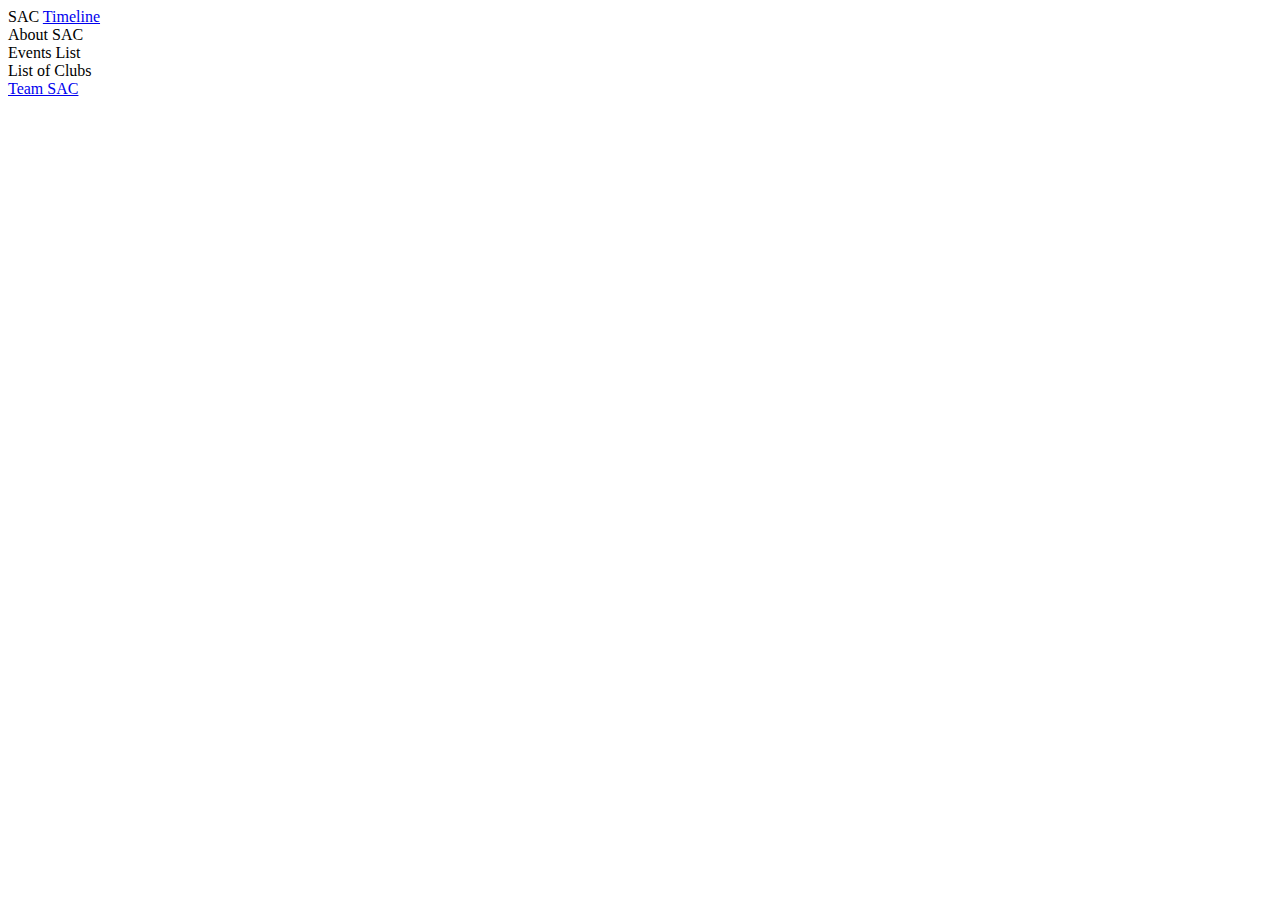
==== index.html @ 84a06117 "Skeleton Made" ====
<!DOCTYPE html>
<html lang="en">
	<head>
		<meta charset="UTF-8" />
		<meta http-equiv="X-UA-Compatible" content="IE=edge" />
		<meta name="viewport" content="width=device-width, initial-scale=1.0" />
		<link rel="stylesheet" href="index.css" />
		<title>SAC 20198007</title>
	</head>
	<body>
		<!-- HEADING with BG Image of MNNIT with link to Timeline -->
		<div class="homepage-heading">
			SAC
			<a href="./timeline.html">Timeline</a>
		</div>
		<!-- ABOUT SAC -->
		<div class="hamepage-aboutSAC">About SAC</div>
		<!-- EVENTS -->
		<div class="homepage-events">Events List</div>
		<!-- CLUBS -->
		<div class="homepage-clubs">List of Clubs</div>
		<!-- Footer with Link to everything -->
		<a href="./team.html">Team SAC</a>
	</body>
</html>
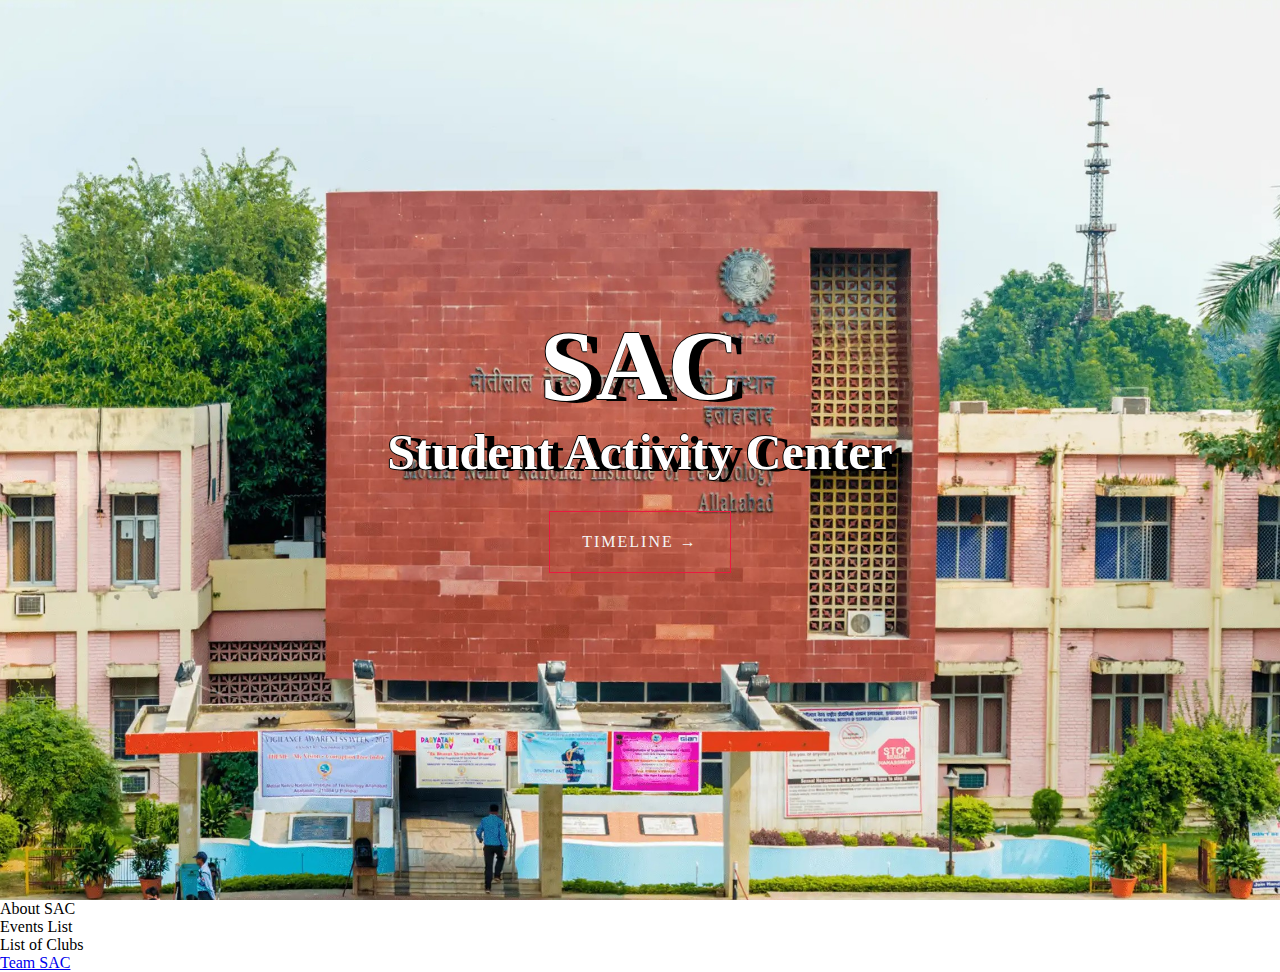
==== commit 59f58bca: "homepage heading complete" ====
--- a/index.html
+++ b/index.html
@@ -10,8 +10,13 @@
 	<body>
 		<!-- HEADING with BG Image of MNNIT with link to Timeline -->
 		<div class="homepage-heading">
-			SAC
-			<a href="./timeline.html">Timeline</a>
+			<span class="homepage-heading-title">SAC</span>
+			<span class="homepage-heading-title-full"
+				>Student Activity Center</span
+			>
+			<a class="homepage-heading-timeline-link" href="./timeline.html"
+				>Timeline →</a
+			>
 		</div>
 		<!-- ABOUT SAC -->
 		<div class="hamepage-aboutSAC">About SAC</div>
--- a/index.css
+++ b/index.css
@@ -0,0 +1,81 @@
+@import url('https://fonts.googleapis.com/css2?family=Poppins:wght@200;300;400;500;600;700;800;900&display=swap');
+
+* {
+  margin: 0px;
+  padding: 0px;
+  user-select: none;
+}
+
+:root {
+  --color-red: #ec1840;
+  --color-purple: #7a18ec;
+  --color-white: #fff;
+  --color-black-1: #111;
+  --color-black-2: #222;
+  --color-black-3: #444;
+  --speed-normal: 0.5s;
+  --speed-fast: 0.8s;
+}
+
+.homepage-heading {
+  background-image: url('./assets/mnnit.jpg');
+  height: 100vh;
+  background-position: center;
+  background-repeat: no-repeat;
+  background-size: cover;
+  display: flex;
+  flex-direction: column;
+  align-items: center;
+  justify-content: center;
+}
+
+.homepage-heading-title {
+  font-size: 100px;
+  font-weight: 600;
+  color: #fff;
+  margin-left: 10px;
+  margin-right: 10px;
+  text-shadow: 10px 2px 0 #000, 0 -1px 0 #000, 0 1px 0 #000, -1px 0 0 #000;
+}
+
+.homepage-heading-title-full {
+  font-size: 50px;
+  font-weight: 600;
+  color: #fff;
+  text-align: center;
+  margin-left: 10px;
+  margin-right: 10px;
+  margin-bottom: 10px;
+  text-shadow: 10px 2px 0 #000, 0 -1px 0 #000, 0 1px 0 #000, -1px 0 0 #000;
+}
+
+.homepage-heading-timeline-link {
+  position: relative;
+  width: 180px;
+  height: 60px;
+  margin: 20px;
+  line-height: 60px;
+  letter-spacing: 2px;
+  text-decoration: none;
+  text-transform: uppercase;
+  text-align: center;
+  color: whitesmoke;
+  transition: 0.8s;
+  border: 1px solid #ec1840;
+}
+
+.homepage-heading-timeline-link:hover {
+  border: 1px solid transparent;
+  background: #ec1840 url(https://i.postimg.cc/wBXGXbWN/pixel.png);
+  transition-delay: 0.8s;
+  background-size: 180px;
+  animation: animate 0.8s steps(8) forwards;
+}
+@keyframes animate {
+  0% {
+    background-position-y: 0;
+  }
+  100% {
+    background-position-y: -480px;
+  }
+}
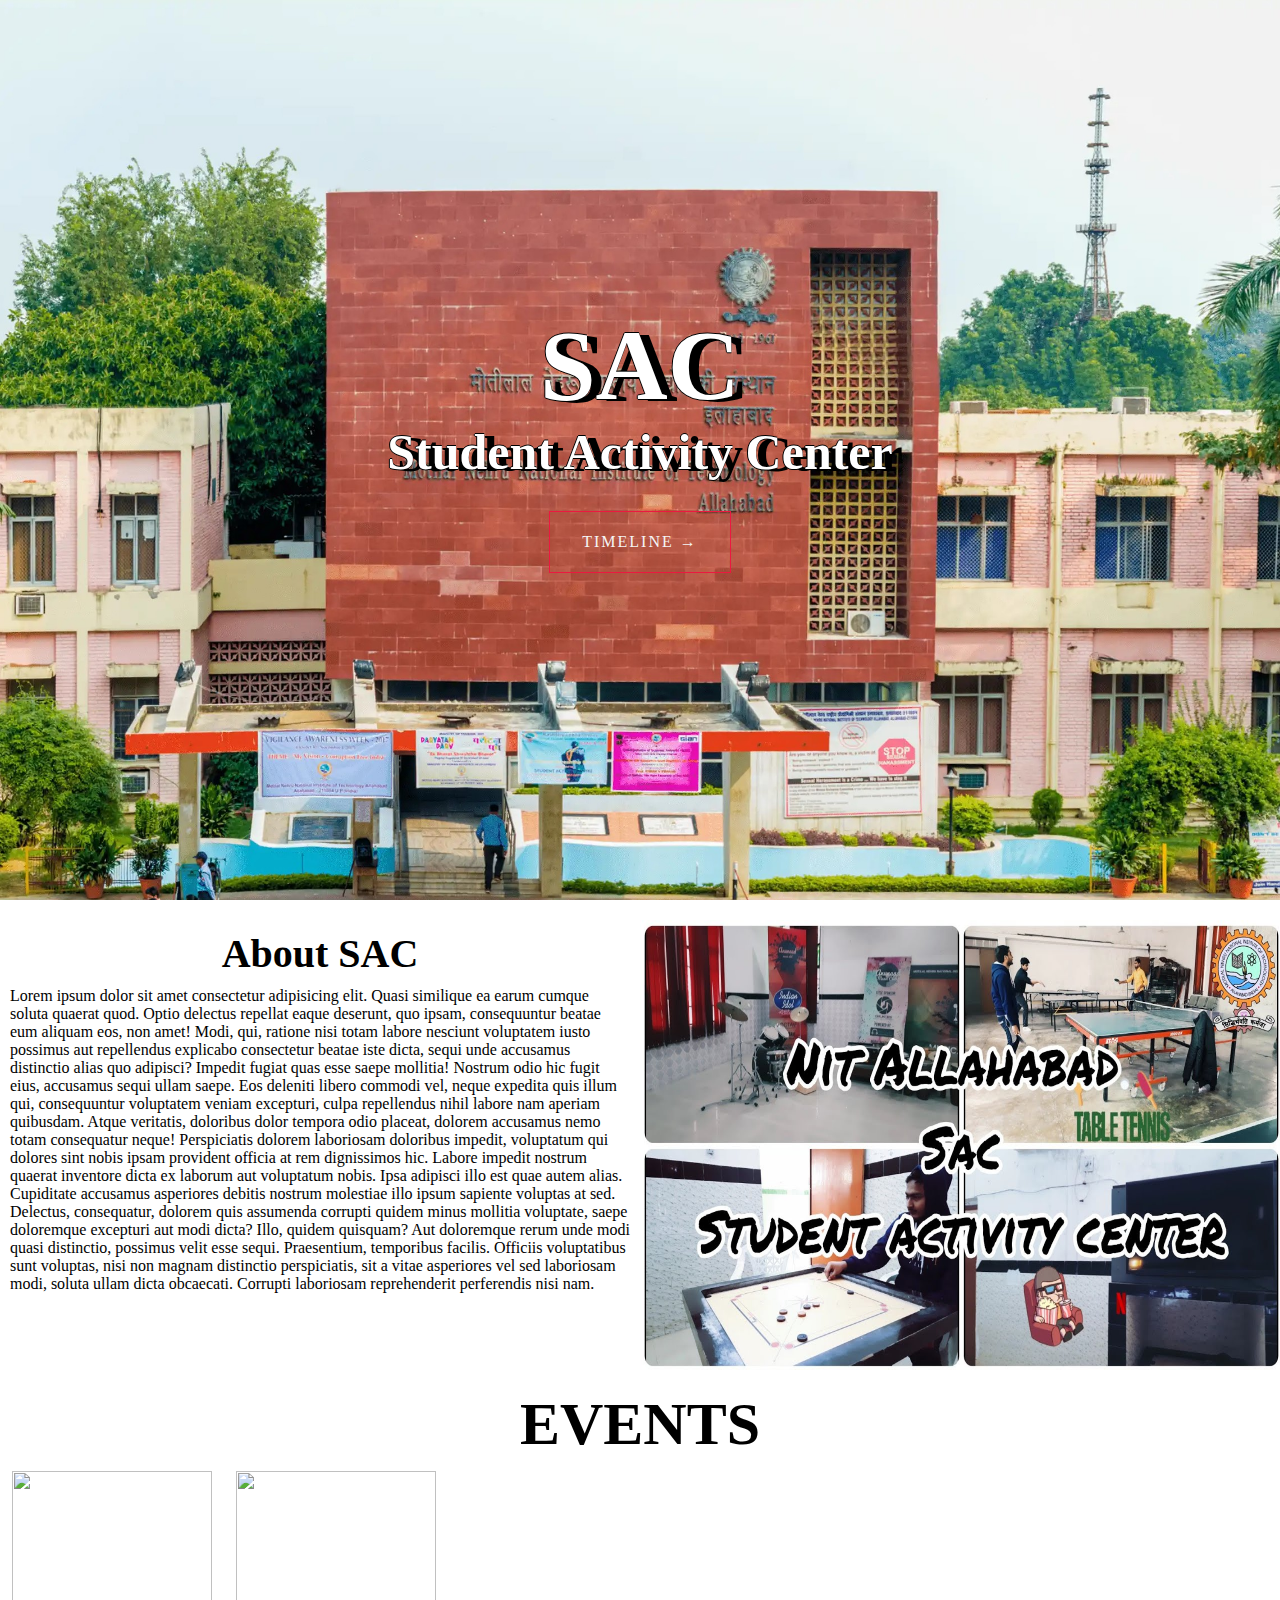
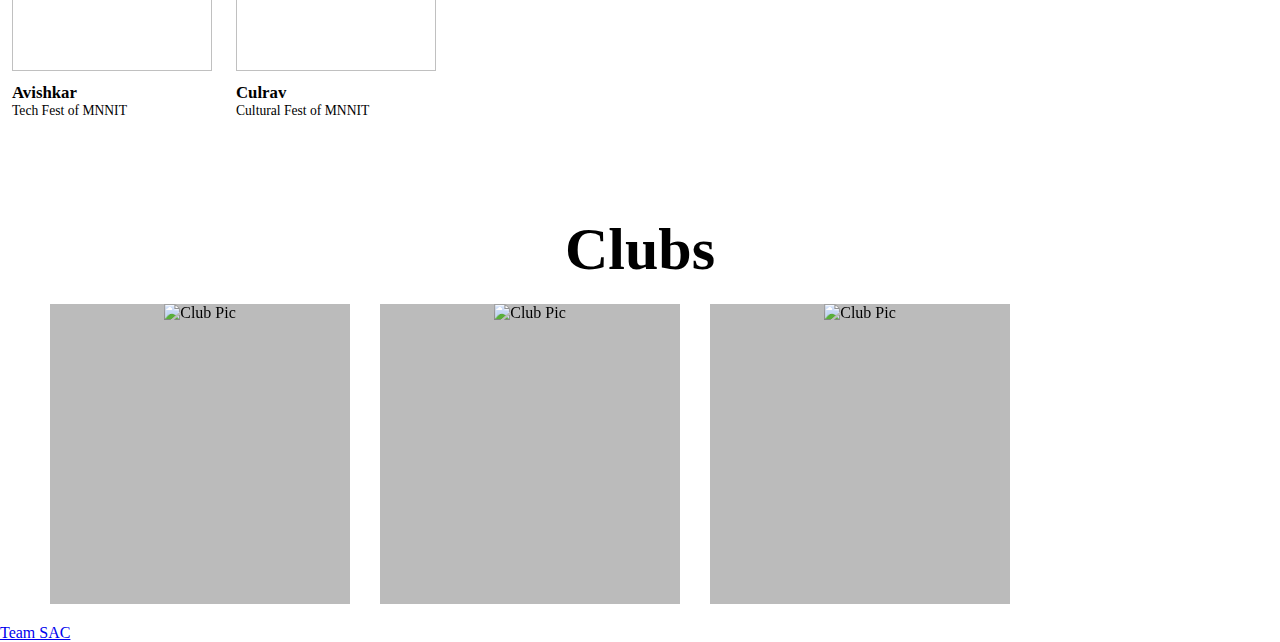
==== commit bc392bca: "About us and Events and Clubs Complete" ====
--- a/index.html
+++ b/index.html
@@ -19,11 +19,109 @@
 			>
 		</div>
 		<!-- ABOUT SAC -->
-		<div class="hamepage-aboutSAC">About SAC</div>
+		<div class="homepage-aboutSAC">
+			<div class="homepage-aboutSAC-box">
+				<div class="homepage-aboutSAC-text title">About SAC</div>
+				<div class="homepage-aboutSAC-text description">
+					Lorem ipsum dolor sit amet consectetur adipisicing elit.
+					Quasi similique ea earum cumque soluta quaerat quod. Optio
+					delectus repellat eaque deserunt, quo ipsam, consequuntur
+					beatae eum aliquam eos, non amet! Modi, qui, ratione nisi
+					totam labore nesciunt voluptatem iusto possimus aut
+					repellendus explicabo consectetur beatae iste dicta, sequi
+					unde accusamus distinctio alias quo adipisci? Impedit fugiat
+					quas esse saepe mollitia! Nostrum odio hic fugit eius,
+					accusamus sequi ullam saepe. Eos deleniti libero commodi
+					vel, neque expedita quis illum qui, consequuntur voluptatem
+					veniam excepturi, culpa repellendus nihil labore nam aperiam
+					quibusdam. Atque veritatis, doloribus dolor tempora odio
+					placeat, dolorem accusamus nemo totam consequatur neque!
+					Perspiciatis dolorem laboriosam doloribus impedit,
+					voluptatum qui dolores sint nobis ipsam provident officia at
+					rem dignissimos hic. Labore impedit nostrum quaerat
+					inventore dicta ex laborum aut voluptatum nobis. Ipsa
+					adipisci illo est quae autem alias. Cupiditate accusamus
+					asperiores debitis nostrum molestiae illo ipsum sapiente
+					voluptas at sed. Delectus, consequatur, dolorem quis
+					assumenda corrupti quidem minus mollitia voluptate, saepe
+					doloremque excepturi aut modi dicta? Illo, quidem quisquam?
+					Aut doloremque rerum unde modi quasi distinctio, possimus
+					velit esse sequi. Praesentium, temporibus facilis. Officiis
+					voluptatibus sunt voluptas, nisi non magnam distinctio
+					perspiciatis, sit a vitae asperiores vel sed laboriosam
+					modi, soluta ullam dicta obcaecati. Corrupti laboriosam
+					reprehenderit perferendis nisi nam.
+				</div>
+			</div>
+			<img
+				class="homepage-aboutSAC-box about-img"
+				src="./assets/About SAC.jpg"
+			/>
+		</div>
 		<!-- EVENTS -->
-		<div class="homepage-events">Events List</div>
+		<div class="homepage-events">
+			<div class="homepage-events-title">EVENTS</div>
+			<div class="event-row">
+				<div class="event-card">
+					<img src="https://picsum.photos/300/200" />
+					<span class="event-card-title">Avishkar</span>
+					<p class="event-card-text">Tech Fest of MNNIT</p>
+				</div>
+				<div class="event-card">
+					<img src="https://picsum.photos/300/200" />
+					<span class="event-card-title">Culrav</span>
+					<p class="event-card-text">Cultural Fest of MNNIT</p>
+				</div>
+			</div>
+		</div>
 		<!-- CLUBS -->
-		<div class="homepage-clubs">List of Clubs</div>
+		<div class="homepage-clubs">
+			<div class="homepage-club-title">Clubs</div>
+			<div class="club-row">
+				<div class="flip-card">
+					<div class="flip-card-inner">
+						<div class="flip-card-front">
+							<img
+								src="https://picsum.photos/300/200"
+								alt="Club Pic"
+								style="width: 300px; height: 300px"
+							/>
+						</div>
+						<div class="flip-card-back">
+							<h1>Club 1</h1>
+						</div>
+					</div>
+				</div>
+				<div class="flip-card">
+					<div class="flip-card-inner">
+						<div class="flip-card-front">
+							<img
+								src="https://picsum.photos/300/200"
+								alt="Club Pic"
+								style="width: 300px; height: 300px"
+							/>
+						</div>
+						<div class="flip-card-back">
+							<h1>Club 2</h1>
+						</div>
+					</div>
+				</div>
+				<div class="flip-card">
+					<div class="flip-card-inner">
+						<div class="flip-card-front">
+							<img
+								src="https://picsum.photos/300/200"
+								alt="Club Pic"
+								style="width: 300px; height: 300px"
+							/>
+						</div>
+						<div class="flip-card-back">
+							<h1>Club 3</h1>
+						</div>
+					</div>
+				</div>
+			</div>
+		</div>
 		<!-- Footer with Link to everything -->
 		<a href="./team.html">Team SAC</a>
 	</body>
--- a/index.css
+++ b/index.css
@@ -4,6 +4,9 @@
   margin: 0px;
   padding: 0px;
   user-select: none;
+}
+body::-webkit-scrollbar {
+  display: none;
 }
 
 :root {
@@ -79,3 +82,141 @@
     background-position-y: -480px;
   }
 }
+
+/* About SAC */
+.homepage-aboutSAC {
+  display: flex;
+  height: 50vh;
+  margin-bottom: 20px;
+  margin-top: 20px;
+}
+
+.homepage-aboutSAC-box {
+  width: 50vw;
+}
+.homepage-aboutSAC-text.title {
+  font-weight: 600;
+  text-align: center;
+  font-size: 40px;
+  margin-top: 10px;
+}
+.homepage-aboutSAC-text.description {
+  padding: 10px;
+  overflow: scroll;
+  height: 80%;
+}
+.homepage-aboutSAC-text.description::-webkit-scrollbar {
+  display: none;
+}
+
+.event-row {
+  align-items: stretch;
+  display: flex;
+  flex-direction: row;
+  flex-wrap: nowrap;
+  overflow-x: auto;
+  overflow-y: hidden;
+}
+.event-card {
+  max-width: 200px;
+  height: 300px;
+  padding: 0.75rem;
+  margin-bottom: 2rem;
+  border: 0;
+  flex-basis: 33.333%;
+  flex-grow: 0;
+  flex-shrink: 0;
+}
+
+.event-card > img {
+  height: 200px;
+  max-width: 200px;
+  margin-bottom: 0.75rem;
+  width: 100%;
+}
+
+.event-card-title {
+  font-size: 105%;
+  font-weight: 600;
+}
+.event-card-text {
+  font-size: 85%;
+}
+
+.homepage-events-title {
+  text-align: center;
+  font-weight: 600;
+  font-size: 60px;
+}
+
+.club-row {
+  align-items: stretch;
+  display: flex;
+  flex-direction: row;
+  flex-wrap: nowrap;
+  overflow-x: auto;
+  padding: 20px;
+}
+
+.flip-card {
+  background-color: transparent;
+  width: 300px;
+  height: 300px;
+  perspective: 1000px;
+  margin-left: 30px;
+}
+.flip-card:last-of-type {
+  background-color: transparent;
+  width: 300px;
+  height: 300px;
+  perspective: 1000px;
+  margin-left: 30px;
+  margin-right: 30px;
+}
+.flip-card-inner {
+  position: relative;
+  width: 100%;
+  height: 100%;
+  text-align: center;
+  transition: transform 0.8s;
+  transform-style: preserve-3d;
+}
+.flip-card:hover .flip-card-inner {
+  transform: rotateY(180deg);
+}
+.flip-card-front,
+.flip-card-back {
+  position: absolute;
+  width: 100%;
+  height: 100%;
+  -webkit-backface-visibility: hidden;
+  backface-visibility: hidden;
+}
+.flip-card-front {
+  background-color: #bbb;
+  color: black;
+  overflow: hidden;
+}
+.flip-card-back {
+  background-color: dodgerblue;
+  color: white;
+  transform: rotateY(180deg);
+}
+
+.homepage-club-title {
+  text-align: center;
+  font-weight: 600;
+  font-size: 60px;
+}
+
+@media only screen and (max-width: 768px) {
+  /* About SAC */
+  .homepage-aboutSAC {
+    display: block;
+    height: fit-content;
+  }
+  .homepage-aboutSAC-box {
+    width: 100vw;
+    height: 300px;
+  }
+}
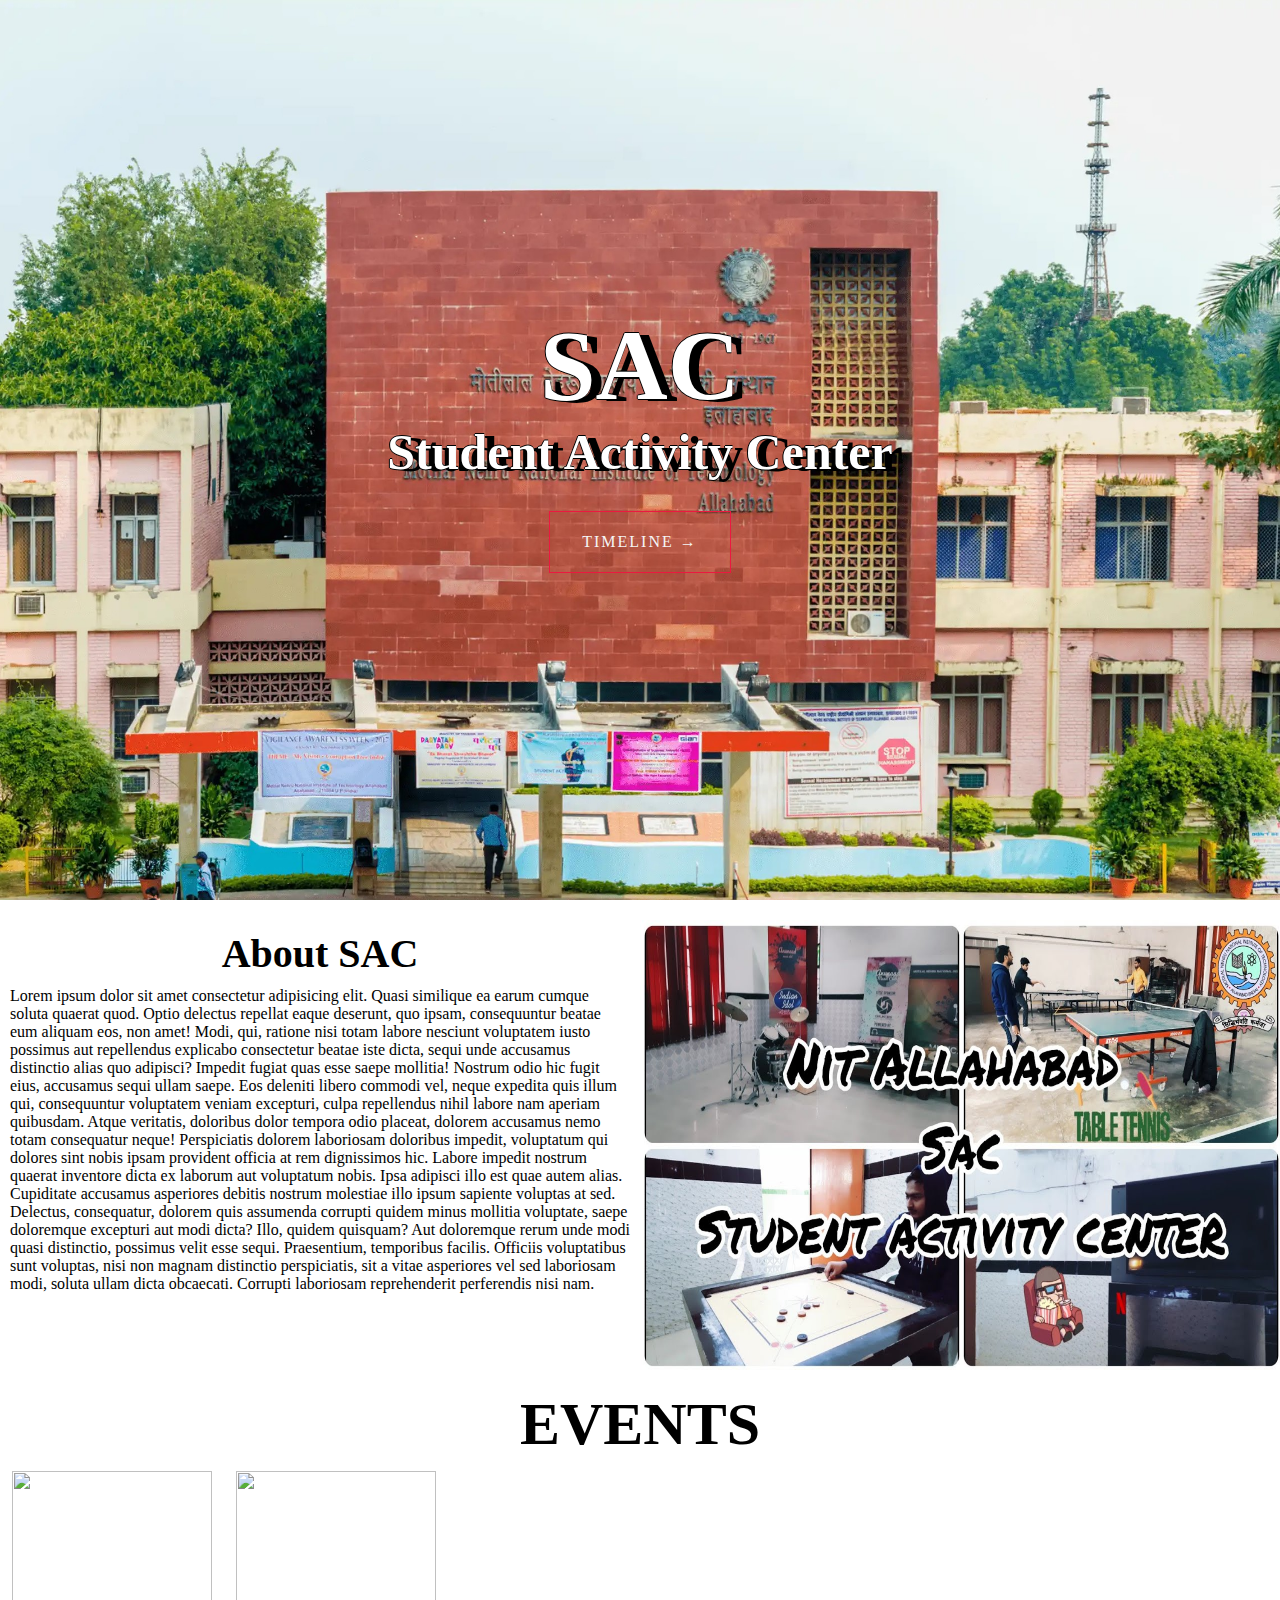
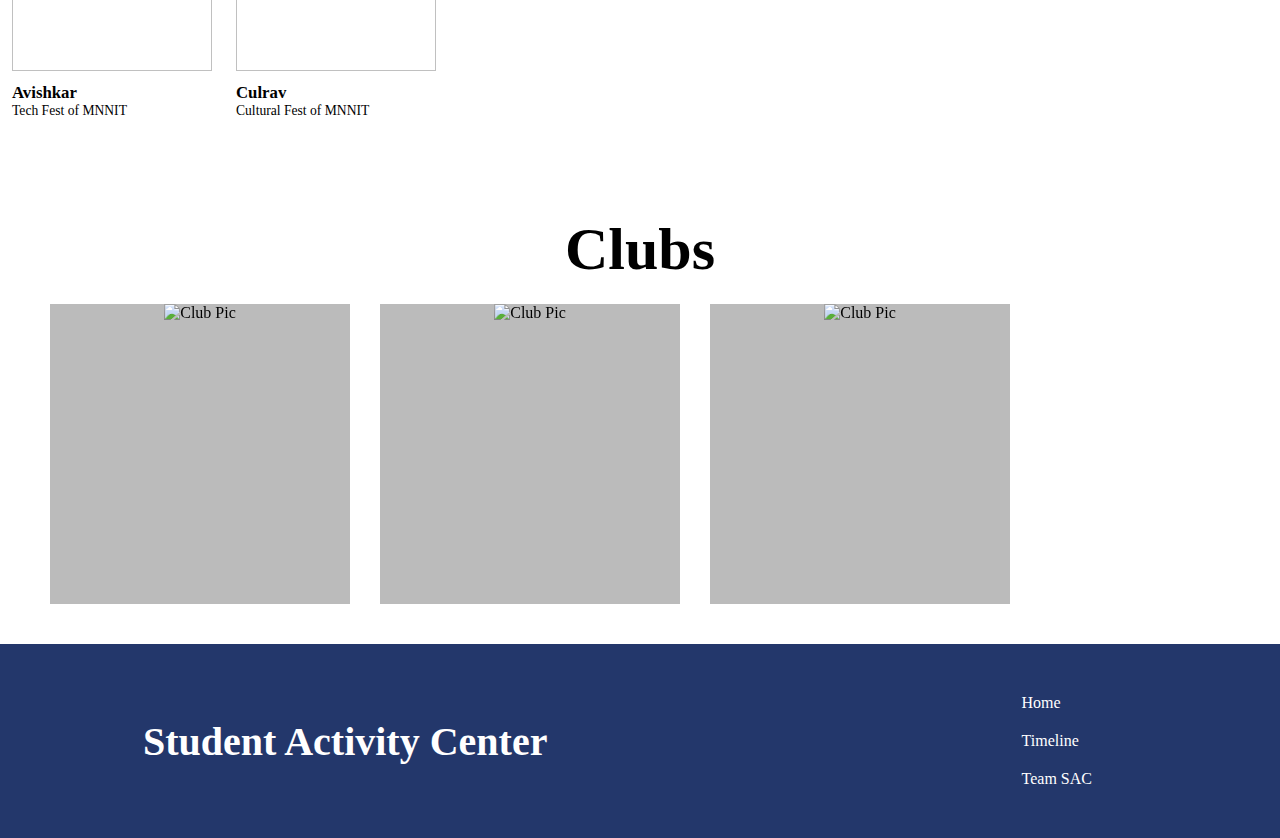
==== commit 71f91320: "Home Page Skeleton Finished" ====
--- a/index.html
+++ b/index.html
@@ -123,6 +123,15 @@
 			</div>
 		</div>
 		<!-- Footer with Link to everything -->
-		<a href="./team.html">Team SAC</a>
+		<section class="footer">
+			<div class="footer-container">
+				<div class="footer-text">Student Activity Center</div>
+				<div class="links">
+					<a href="./" class="footer-item">Home</a>
+					<a href="./timeline.html" class="footer-item">Timeline</a>
+					<a href="./team.html" class="footer-item">Team SAC</a>
+				</div>
+			</div>
+		</section>
 	</body>
 </html>
--- a/index.css
+++ b/index.css
@@ -155,6 +155,7 @@
   flex-direction: row;
   flex-wrap: nowrap;
   overflow-x: auto;
+  overflow-y: hidden;
   padding: 20px;
 }
 
@@ -175,8 +176,8 @@
 }
 .flip-card-inner {
   position: relative;
-  width: 100%;
-  height: 100%;
+  width: 300px;
+  height: 300px;
   text-align: center;
   transition: transform 0.8s;
   transform-style: preserve-3d;
@@ -187,8 +188,8 @@
 .flip-card-front,
 .flip-card-back {
   position: absolute;
-  width: 100%;
-  height: 100%;
+  width: 300px;
+  height: 300px;
   -webkit-backface-visibility: hidden;
   backface-visibility: hidden;
 }
@@ -209,7 +210,71 @@
   font-size: 60px;
 }
 
-@media only screen and (max-width: 768px) {
+.footer {
+  width: 100%;
+  margin-top: 20px;
+  background-color: rgb(35, 55, 107);
+  color: white;
+  display: flex;
+  justify-content: center;
+}
+
+.footer-container {
+  display: flex;
+  flex-wrap: wrap;
+  justify-content: space-between;
+  align-items: center;
+  padding: 20px 0px;
+  width: 80%;
+  max-width: 1280px;
+}
+
+.footer-icon {
+  min-width: 100px;
+  min-height: 100px;
+  border-radius: 50%;
+  background: rgb(18, 29, 56);
+}
+
+.footer-text {
+  text-align: center;
+  margin: 0px 15px;
+  font-weight: 600;
+  font-size: 40px;
+  cursor: default;
+  user-select: none;
+}
+
+.footer-item {
+  color: white;
+  text-decoration: none;
+  margin: 5px 0px;
+  padding: 5px 10px 5px 10px;
+}
+
+.links {
+  display: flex;
+  flex-direction: column;
+  text-align: start;
+  margin: 20px 0px;
+  padding: 0px 50px;
+}
+
+.footer-item:hover {
+  background: rgb(18, 29, 56);
+}
+
+@media (max-width: 770px) {
+  .footer-logo {
+    margin-left: auto;
+    margin-right: auto;
+  }
+
+  .links {
+    text-align: center;
+    margin-left: auto;
+    margin-right: auto;
+  }
   /* About SAC */
   .homepage-aboutSAC {
     display: block;
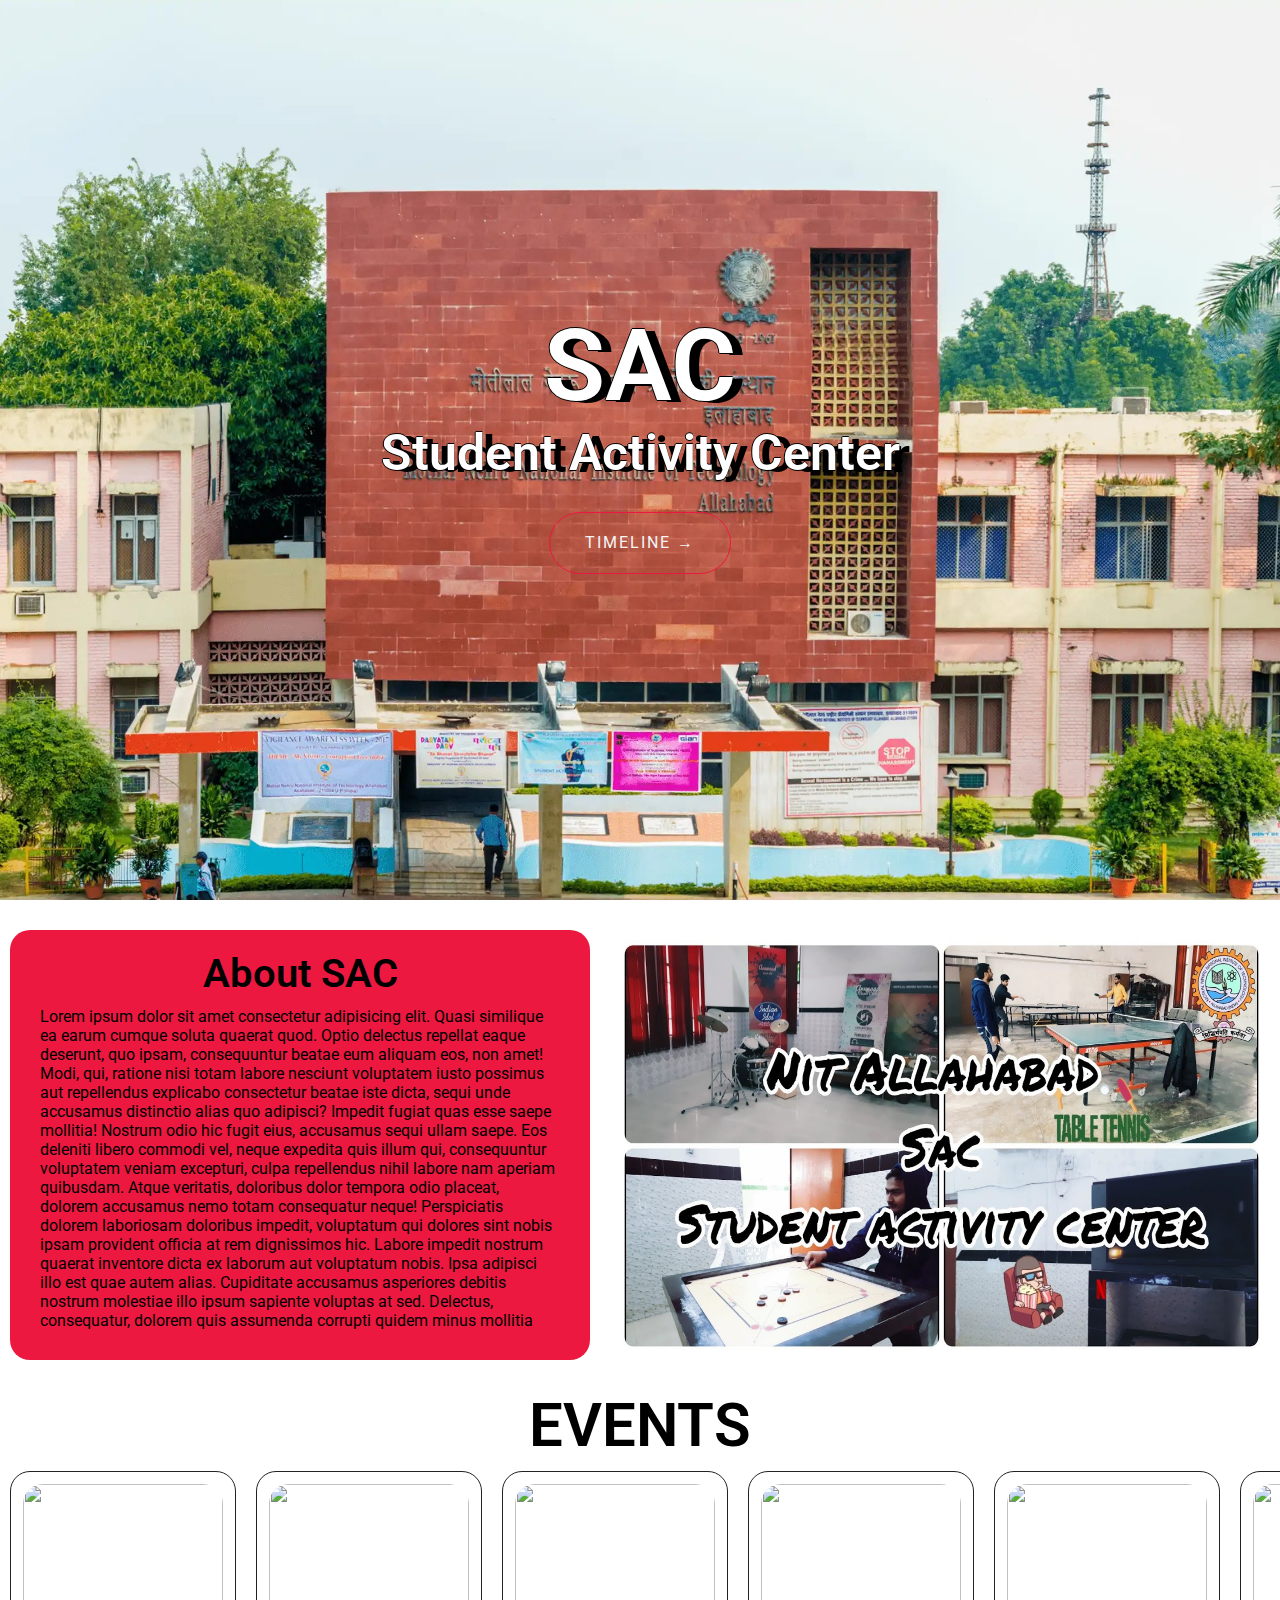
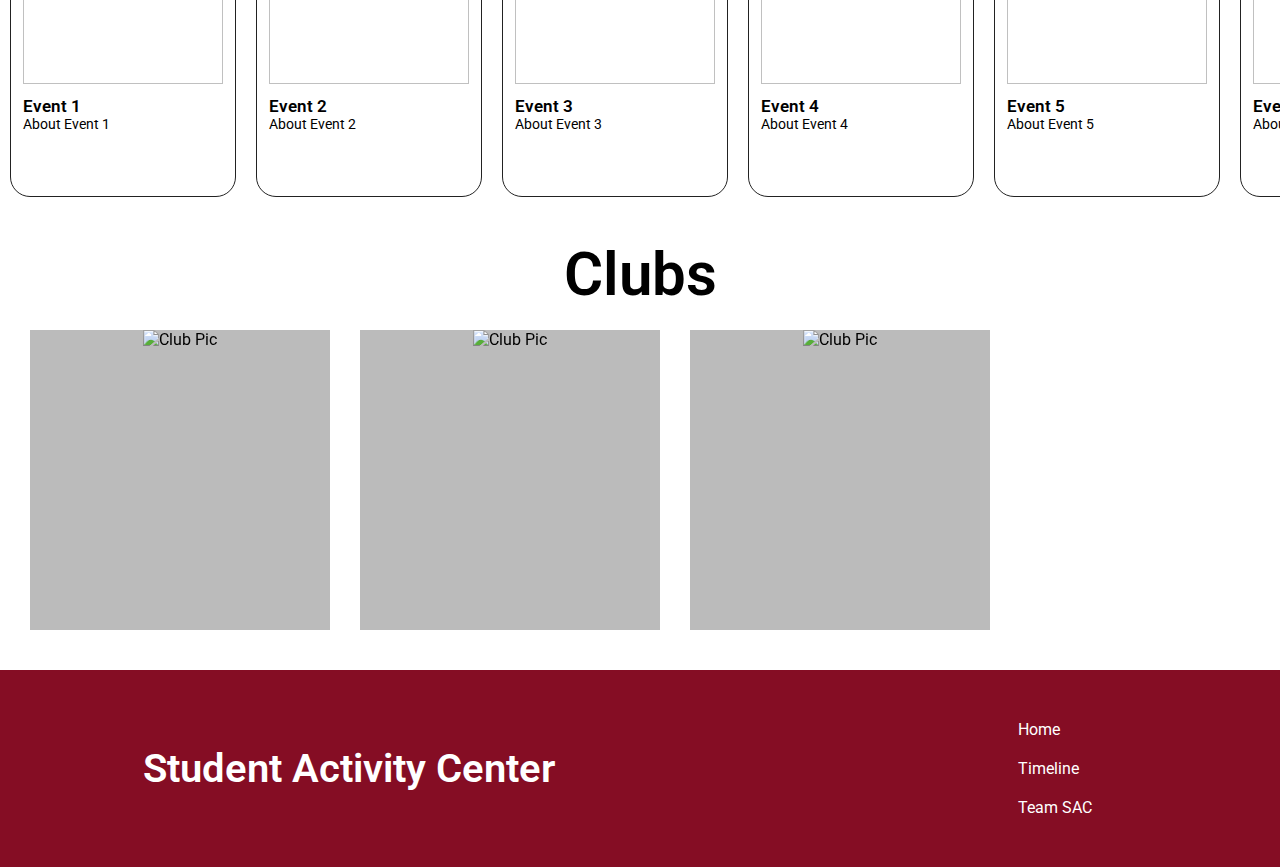
==== commit db9938bc: "Minor UI Changes" ====
--- a/index.html
+++ b/index.html
@@ -5,6 +5,12 @@
 		<meta http-equiv="X-UA-Compatible" content="IE=edge" />
 		<meta name="viewport" content="width=device-width, initial-scale=1.0" />
 		<link rel="stylesheet" href="index.css" />
+		<link rel="preconnect" href="https://fonts.googleapis.com" />
+		<link rel="preconnect" href="https://fonts.gstatic.com" crossorigin />
+		<link
+			href="https://fonts.googleapis.com/css2?family=Roboto:wght@300;500;900&display=swap"
+			rel="stylesheet"
+		/>
 		<title>SAC 20198007</title>
 	</head>
 	<body>
@@ -20,7 +26,7 @@
 		</div>
 		<!-- ABOUT SAC -->
 		<div class="homepage-aboutSAC">
-			<div class="homepage-aboutSAC-box">
+			<div class="homepage-aboutSAC-box about-text">
 				<div class="homepage-aboutSAC-text title">About SAC</div>
 				<div class="homepage-aboutSAC-text description">
 					Lorem ipsum dolor sit amet consectetur adipisicing elit.
@@ -64,13 +70,38 @@
 			<div class="event-row">
 				<div class="event-card">
 					<img src="https://picsum.photos/300/200" />
-					<span class="event-card-title">Avishkar</span>
-					<p class="event-card-text">Tech Fest of MNNIT</p>
+					<span class="event-card-title">Event 1</span>
+					<p class="event-card-text">About Event 1</p>
 				</div>
 				<div class="event-card">
 					<img src="https://picsum.photos/300/200" />
-					<span class="event-card-title">Culrav</span>
-					<p class="event-card-text">Cultural Fest of MNNIT</p>
+					<span class="event-card-title">Event 2</span>
+					<p class="event-card-text">About Event 2</p>
+				</div>
+				<div class="event-card">
+					<img src="https://picsum.photos/300/200" />
+					<span class="event-card-title">Event 3</span>
+					<p class="event-card-text">About Event 3</p>
+				</div>
+				<div class="event-card">
+					<img src="https://picsum.photos/300/200" />
+					<span class="event-card-title">Event 4</span>
+					<p class="event-card-text">About Event 4</p>
+				</div>
+				<div class="event-card">
+					<img src="https://picsum.photos/300/200" />
+					<span class="event-card-title">Event 5</span>
+					<p class="event-card-text">About Event 5</p>
+				</div>
+				<div class="event-card">
+					<img src="https://picsum.photos/300/200" />
+					<span class="event-card-title">Event 6</span>
+					<p class="event-card-text">About Event 6</p>
+				</div>
+				<div class="event-card">
+					<img src="https://picsum.photos/300/200" />
+					<span class="event-card-title">Event 7</span>
+					<p class="event-card-text">About Event 7</p>
 				</div>
 			</div>
 		</div>
@@ -78,45 +109,48 @@
 		<div class="homepage-clubs">
 			<div class="homepage-club-title">Clubs</div>
 			<div class="club-row">
-				<div class="flip-card">
-					<div class="flip-card-inner">
-						<div class="flip-card-front">
+				<div class="club-card">
+					<div class="club-card-inner">
+						<div class="club-card-front">
 							<img
 								src="https://picsum.photos/300/200"
 								alt="Club Pic"
 								style="width: 300px; height: 300px"
 							/>
 						</div>
-						<div class="flip-card-back">
+						<div class="club-card-back">
 							<h1>Club 1</h1>
+							Here is some info about club 1
 						</div>
 					</div>
 				</div>
-				<div class="flip-card">
-					<div class="flip-card-inner">
-						<div class="flip-card-front">
+				<div class="club-card">
+					<div class="club-card-inner">
+						<div class="club-card-front">
 							<img
 								src="https://picsum.photos/300/200"
 								alt="Club Pic"
 								style="width: 300px; height: 300px"
 							/>
 						</div>
-						<div class="flip-card-back">
+						<div class="club-card-back">
 							<h1>Club 2</h1>
+							Here is some info about club 2
 						</div>
 					</div>
 				</div>
-				<div class="flip-card">
-					<div class="flip-card-inner">
-						<div class="flip-card-front">
+				<div class="club-card">
+					<div class="club-card-inner">
+						<div class="club-card-front">
 							<img
 								src="https://picsum.photos/300/200"
 								alt="Club Pic"
 								style="width: 300px; height: 300px"
 							/>
 						</div>
-						<div class="flip-card-back">
+						<div class="club-card-back">
 							<h1>Club 3</h1>
+							Here is some info about club 3
 						</div>
 					</div>
 				</div>
--- a/index.css
+++ b/index.css
@@ -4,6 +4,7 @@
   margin: 0px;
   padding: 0px;
   user-select: none;
+  font-family: 'Roboto', sans-serif;
 }
 body::-webkit-scrollbar {
   display: none;
@@ -65,21 +66,21 @@
   color: whitesmoke;
   transition: 0.8s;
   border: 1px solid #ec1840;
+  border-radius: 100px;
 }
 
 .homepage-heading-timeline-link:hover {
   border: 1px solid transparent;
-  background: #ec1840 url(https://i.postimg.cc/wBXGXbWN/pixel.png);
-  transition-delay: 0.8s;
-  background-size: 180px;
-  animation: animate 0.8s steps(8) forwards;
+  animation: animate 1s;
+  border: 1px solid #ec1840;
+  background-color: #850d24;
 }
 @keyframes animate {
   0% {
-    background-position-y: 0;
+    background-color: none !important;
   }
   100% {
-    background-position-y: -480px;
+    background-color: #850d24 !important;
   }
 }
 
@@ -89,16 +90,22 @@
   height: 50vh;
   margin-bottom: 20px;
   margin-top: 20px;
+  width: 100vw;
 }
 
 .homepage-aboutSAC-box {
   width: 50vw;
+  padding: 20px;
+}
+.homepage-aboutSAC-box.about-text {
+  background-color: #ec1840;
+  margin: 10px;
+  border-radius: 20px;
 }
 .homepage-aboutSAC-text.title {
   font-weight: 600;
   text-align: center;
   font-size: 40px;
-  margin-top: 10px;
 }
 .homepage-aboutSAC-text.description {
   padding: 10px;
@@ -116,16 +123,38 @@
   flex-wrap: nowrap;
   overflow-x: auto;
   overflow-y: hidden;
-}
+  margin-bottom: 2rem;
+}
+
+.event-row::-webkit-scrollbar {
+  height: 10px;
+}
+
+.event-row::-webkit-scrollbar-track {
+  box-shadow: inset 0 0 5px grey;
+  border-radius: 10px;
+}
+
+.event-row::-webkit-scrollbar-thumb {
+  background: #ec1840;
+  border-radius: 10px;
+}
+
+.event-row::-webkit-scrollbar-thumb:hover {
+  background: #b91232;
+}
+
 .event-card {
   max-width: 200px;
   height: 300px;
   padding: 0.75rem;
-  margin-bottom: 2rem;
   border: 0;
   flex-basis: 33.333%;
   flex-grow: 0;
   flex-shrink: 0;
+  border: #222 1px solid;
+  border-radius: 20px;
+  margin: 10px;
 }
 
 .event-card > img {
@@ -133,6 +162,7 @@
   max-width: 200px;
   margin-bottom: 0.75rem;
   width: 100%;
+  border-radius: 20px 20px 0 0;
 }
 
 .event-card-title {
@@ -156,17 +186,35 @@
   flex-wrap: nowrap;
   overflow-x: auto;
   overflow-y: hidden;
-  padding: 20px;
-}
-
-.flip-card {
+  padding-top: 20px;
+  padding-bottom: 20px;
+}
+.club-row::-webkit-scrollbar {
+  height: 10px;
+}
+
+.club-row::-webkit-scrollbar-track {
+  box-shadow: inset 0 0 5px grey;
+  border-radius: 10px;
+}
+
+.club-row::-webkit-scrollbar-thumb {
+  background: #ec1840;
+  border-radius: 10px;
+}
+
+.club-row::-webkit-scrollbar-thumb:hover {
+  background: #b91232;
+}
+
+.club-card {
   background-color: transparent;
   width: 300px;
   height: 300px;
   perspective: 1000px;
   margin-left: 30px;
 }
-.flip-card:last-of-type {
+.club-card:last-of-type {
   background-color: transparent;
   width: 300px;
   height: 300px;
@@ -174,7 +222,7 @@
   margin-left: 30px;
   margin-right: 30px;
 }
-.flip-card-inner {
+.club-card-inner {
   position: relative;
   width: 300px;
   height: 300px;
@@ -182,24 +230,24 @@
   transition: transform 0.8s;
   transform-style: preserve-3d;
 }
-.flip-card:hover .flip-card-inner {
+.club-card:hover .club-card-inner {
   transform: rotateY(180deg);
 }
-.flip-card-front,
-.flip-card-back {
+.club-card-front,
+.club-card-back {
   position: absolute;
   width: 300px;
   height: 300px;
   -webkit-backface-visibility: hidden;
   backface-visibility: hidden;
 }
-.flip-card-front {
+.club-card-front {
   background-color: #bbb;
   color: black;
   overflow: hidden;
 }
-.flip-card-back {
-  background-color: dodgerblue;
+.club-card-back {
+  background-color: #b91232;
   color: white;
   transform: rotateY(180deg);
 }
@@ -213,7 +261,7 @@
 .footer {
   width: 100%;
   margin-top: 20px;
-  background-color: rgb(35, 55, 107);
+  background-color: #850d24;
   color: white;
   display: flex;
   justify-content: center;
@@ -233,7 +281,7 @@
   min-width: 100px;
   min-height: 100px;
   border-radius: 50%;
-  background: rgb(18, 29, 56);
+  background: #520816;
 }
 
 .footer-text {
@@ -261,7 +309,7 @@
 }
 
 .footer-item:hover {
-  background: rgb(18, 29, 56);
+  background: #520816;
 }
 
 @media (max-width: 770px) {
@@ -284,4 +332,8 @@
     width: 100vw;
     height: 300px;
   }
-}
+  .homepage-aboutSAC-box.about-text {
+    margin: 1vw;
+    width: 90vw;
+  }
+}
